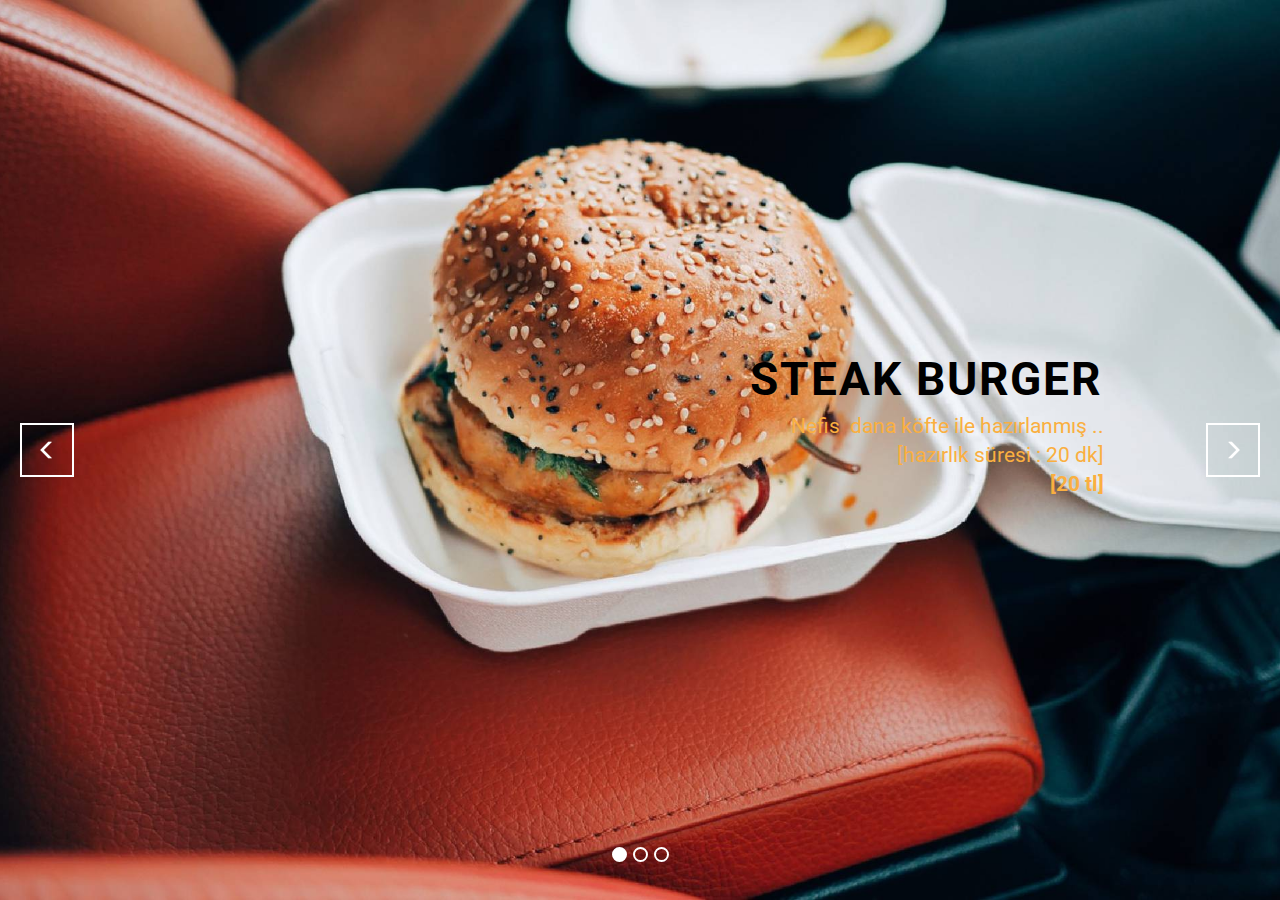
==== hamburgermenu.html @ 64777cfb "create github pages" ====
<!DOCTYPE html>
<html>
<head>
  <!-- Site made with Mobirise Website Builder v3.12.1, https://mobirise.com -->
  <meta charset="UTF-8">
  <meta http-equiv="X-UA-Compatible" content="IE=edge">
  <meta name="generator" content="Mobirise v3.12.1, mobirise.com">
  <meta name="viewport" content="width=device-width, initial-scale=1">
  <link rel="shortcut icon" href="assets/images/logo.png" type="image/x-icon">
  <meta name="description" content="MarkoPOS Menu">
  <title>MarkoPOS Menu</title>
  <link rel="stylesheet" href="https://fonts.googleapis.com/css?family=Roboto:700,400&amp;subset=cyrillic,latin,greek,vietnamese">
  <link rel="stylesheet" href="assets/bootstrap/css/bootstrap.min.css">
  <link rel="stylesheet" href="assets/mobirise/css/style.css">
  <link rel="stylesheet" href="assets/mobirise-slider/style.css">
  <link rel="stylesheet" href="assets/mobirise/css/mbr-additional.css" type="text/css">
  
  
  
</head>
<body>
<section class="mbr-slider mbr-section mbr-section--no-padding carousel slide" data-ride="carousel" data-wrap="true" data-interval="5000" id="slider-4" style="background-color: rgb(255, 255, 255);">
    <div class="mbr-section__container">
        <div>
            <ol class="carousel-indicators">
                <li data-app-prevent-settings="" data-target="#slider-4" data-slide-to="0" class="active"></li><li data-app-prevent-settings="" data-target="#slider-4" data-slide-to="1"></li><li data-app-prevent-settings="" data-target="#slider-4" class="" data-slide-to="2"></li>
            </ol>
            <div class="carousel-inner" role="listbox">
                <div class="mbr-box mbr-section mbr-section--relative mbr-section--fixed-size mbr-section--bg-adapted item dark center mbr-section--full-height active" style="background-image: url(assets/images/mbr-1-2000x1334.jpg);">
                    <div class="mbr-box__magnet mbr-box__magnet--center-right mbr-box__magnet--sm-padding">
                                            
                        <div class=" container">
                            
                            <div class="row">
                                <div class=" col-md-6 col-md-offset-5">  

                                <div class="mbr-hero">
                                    <h1 class="mbr-hero__text">STEAK BURGER</h1>

                                    <p class="mbr-hero__subtext">Nefis &nbsp;dana köfte ile hazırlanmış ..<br>[hazırlık süresi : 20 dk]<br><strong>[20 tl]</strong></p>
                                </div>
                                
                                </div>
                            </div>
                        </div>
                    </div>
                </div><div class="mbr-box mbr-section mbr-section--relative mbr-section--fixed-size mbr-section--bg-adapted item dark center mbr-section--full-height" style="background-image: url(assets/images/mbr-2-2000x1333.jpg);">
                    <div class="mbr-box__magnet mbr-box__magnet--center-left mbr-box__magnet--sm-padding">
                                            
                        <div class=" container">
                            
                            <div class="row">
                                <div class=" col-md-6 col-md-offset-1">  

                                <div class="mbr-hero">
                                    <h1 class="mbr-hero__text">KÖFTE BURGER</h1>

                                    <p class="mbr-hero__subtext">Köfte Burger &nbsp;açıklama.<br>[Hazırlık Süresi : 15 dk]<br>[25 tl]</p>
                                </div>
                                
                                </div>
                            </div>
                        </div>
                    </div>
                </div><div class="mbr-box mbr-section mbr-section--relative mbr-section--fixed-size mbr-section--bg-adapted item dark center mbr-section--full-height" style="background-image: url(assets/images/mbr-3-2000x1333.jpg);">
                    <div class="mbr-box__magnet mbr-box__magnet--center-center mbr-box__magnet--sm-padding">
                                            
                        <div class=" container">
                            
                            <div class="row">
                                <div class=" col-md-8 col-md-offset-2">  

                                <div class="mbr-hero">
                                    <h1 class="mbr-hero__text">CHEESE BURGER</h1>

                                    <p class="mbr-hero__subtext">CHEESE Burger menu açıklaması<br>[hazırlık süresi : 20 dk]<br><br></p>
                                </div>
                                
                                </div>
                            </div>
                        </div>
                    </div>
                </div>
            </div>
            
            <a data-app-prevent-settings="" class="left carousel-control" role="button" data-slide="prev" href="#slider-4">
                <span class="glyphicon glyphicon-menu-left" aria-hidden="true"></span>
                <span class="sr-only">Previous</span>
            </a>
            <a data-app-prevent-settings="" class="right carousel-control" role="button" data-slide="next" href="#slider-4">
                <span class="glyphicon glyphicon-menu-right" aria-hidden="true"></span>
                <span class="sr-only">Next</span>
            </a>
        </div>
    </div>
</section>


  <section class="engine"><a rel="external" href="https://mobirise.com">Mobirise Web Site Builder</a></section><script src="assets/web/assets/jquery/jquery.min.js"></script>
  <script src="assets/bootstrap/js/bootstrap.min.js"></script>
  <script src="assets/smooth-scroll/smooth-scroll.js"></script>
  <script src="assets/bootstrap-carousel-swipe/bootstrap-carousel-swipe.js"></script>
  <script src="assets/mobirise/js/script.js"></script>
  
  
</body>
</html>
---- assets/mobirise/css/style.css ----
.is-builder .animated {
  -webkit-animation-name: none !important;
  animation-name: none !important;
}
html {
  position: relative;
  min-height: 100%;
}
.mbr-embedded-video {
  position: relative;
}
.mbr-background-video,
.mbr-background-video-preview {
  bottom: 0;
  left: 0;
  overflow: hidden;
  position: absolute;
  right: 0;
  top: 0;
}
.mbr-parallax-background,
.mbr-background {
  background-attachment: fixed !important;
  background-position: 50% 0;
  background-repeat: no-repeat;
  background-size: cover !important;
}
.mbr-hidden-scrollbar .mbr-parallax-background {
  background-size: auto 130%;
}
.mobile .mbr-parallax-background {
  background-attachment: scroll !important;
}
.mbr-background {
  background-attachment: scroll !important;
}
.mbr-navbar {
  position: relative;
  width: 100%;
}
.mbr-navbar:before {
  content: "";
  display: block;
}
.mbr-navbar__brand-link:after,
.mbr-navbar__brand-img {
  max-height: 74px;
  height: 100%;
}
.mbr-navbar:before,
.mbr-navbar__container {
  height: 98px;
}
.mbr-navbar--ss .mbr-navbar__brand-link:after,
.mbr-navbar--ss .mbr-navbar__brand-img {
  height: 74px;
}
.mbr-navbar--ss:before,
.mbr-navbar--ss .mbr-navbar__container {
  height: 98px;
}
.mbr-navbar--xs .mbr-navbar__brand-link:after,
.mbr-navbar--xs .mbr-navbar__brand-img {
  height: 32px;
}
.mbr-navbar--xs:before,
.mbr-navbar--xs .mbr-navbar__container {
  height: 56px;
}
.mbr-navbar--s .mbr-navbar__brand-link:after,
.mbr-navbar--s .mbr-navbar__brand-img {
  height: 48px;
}
.mbr-navbar--s:before,
.mbr-navbar--s .mbr-navbar__container {
  height: 72px;
}
.mbr-navbar--m .mbr-navbar__brand-link:after,
.mbr-navbar--m .mbr-navbar__brand-img {
  height: 64px;
}
.mbr-navbar--m:before,
.mbr-navbar--m .mbr-navbar__container {
  height: 88px;
}
.mbr-navbar--l .mbr-navbar__brand-link:after,
.mbr-navbar--l .mbr-navbar__brand-img {
  height: 96px;
}
.mbr-navbar--l:before,
.mbr-navbar--l .mbr-navbar__container {
  height: 120px;
}
.mbr-navbar--xl .mbr-navbar__brand-link:after,
.mbr-navbar--xl .mbr-navbar__brand-img {
  height: 128px;
}
.mbr-navbar--xl:before,
.mbr-navbar--xl .mbr-navbar__container {
  height: 152px;
}
.mbr-navbar--short .mbr-navbar__brand-link:after,
.mbr-navbar--short .mbr-navbar__brand-img {
  height: 40px;
}
.mbr-navbar--short .mbr-brand__logo .mbr-iconfont{
  font-size: 40px;
}
.mbr-navbar--short:before,
.mbr-navbar--short .mbr-navbar__container {
  height: 64px;
}
.mbr-navbar--short .mbr-navbar__container {
  padding: 12px 0;
}
@media (max-width: 767px) {
  .mbr-navbar--short .mbr-navbar__brand-link:after,
  .mbr-navbar--short .mbr-navbar__brand-img {
    height: 31px;
  }
  .mbr-navbar--short:before,
  .mbr-navbar--short .mbr-navbar__container {
    height: 45px;
  }
  .mbr-navbar--short .mbr-navbar__container {
    padding: 7px 0;
  }
}
.mbr-navbar__brand-img {
  position: relative;
}
.mbr-navbar__brand-img,
.mbr-navbar__container,
.mbr-navbar__section {
  -webkit-transition: all 300ms ease-in-out 0s;
  -o-transition: all 300ms ease-in-out 0s;
  transition: all 300ms ease-in-out 0s;
}
.mbr-navbar__section {
  background: #2c2c2c;
  height: auto;
  position: absolute;
  top: 0;
  width: 100%;
  z-index: 1000;
}
.mbr-navbar__container {
  display: table;
  padding: 12px 0;
  width: 100%;
}
.mbr-navbar__menu-box {
  display: table;
  width: 100%;
}
.mbr-navbar__menu-box--inline-left,
.mbr-navbar__menu-box--inline-center,
.mbr-navbar__menu-box--inline-right {
  display: block;
  text-align: left;
}
.mbr-navbar__menu-box--inline-center {
  text-align: center;
}
.mbr-navbar__menu-box--inline-right {
  text-align: right;
}
.mbr-navbar__column {
  display: table-cell;
  vertical-align: middle;
}
.mbr-navbar__column--xxs {
  width: 1%;
}
.mbr-navbar__column--xs {
  width: 10%;
}
.mbr-navbar__column--s {
  width: 20%;
}
.mbr-navbar__column--m {
  width: 30%;
}
.mbr-navbar__column--l {
  width: 40%;
}
.mbr-navbar__column--xl {
  width: 50%;
}
.mbr-navbar__menu-box--inline-left .mbr-navbar__column,
.mbr-navbar__menu-box--inline-center .mbr-navbar__column,
.mbr-navbar__menu-box--inline-right .mbr-navbar__column {
  display: inline-block;
}
.mbr-navbar__items {
  float: left;
  padding-left: 0px;
  position: relative;
  left: -20px;
}
.mbr-navbar__items--right {
  float: right;
  left: 0;
}
.float-left {
  float: left;
}
.mbr-navbar__item {
  display: block;
  float: left;
  position: relative;
}
.mbr-navbar__hamburger {
  display: none;
  margin-top: -11px;
  position: absolute;
  right: 0;
  top: 50%;
  z-index: 10000;
}
.mbr-navbar--collapsed .mbr-navbar__container {
  position: relative;
}
.mbr-navbar--collapsed .mbr-navbar__column {
  display: block;
  width: 100%;
}
.mbr-navbar--collapsed .mbr-navbar__items--right {
  padding-top: 13px;
}
.mbr-navbar--collapsed .mbr-navbar__menu {
  background: rgba(0, 0, 0, 0.9);
  display: none;
  height: 100%;
  left: 0;
  position: fixed;
  top: 0;
  width: 100%;
  z-index: 9999;
}
.mbr-navbar--collapsed .mbr-navbar__menu-box {
  display: table-cell;
  vertical-align: middle;
}
.mbr-navbar--collapsed .mbr-navbar__items {
  float: none;
}
.mbr-navbar--collapsed .mbr-navbar__item {
  float: none;
}
.mbr-navbar--collapsed .mbr-navbar__hamburger {
  display: block;
}
.mbr-navbar--collapsed.mbr-navbar--open .mbr-navbar__menu {
  display: table;
}
.mbr-navbar--collapsed.mbr-navbar--open:not(.mbr-navbar--sticky) .mbr-navbar__section {
  background: none;
  position: fixed;
}
.mbr-navbar--collapsed.mbr-navbar--open .mbr-navbar__brand {
  visibility: hidden;
}
.mbr-navbar--collapsed.mbr-navbar--sticky.mbr-navbar--open .mbr-navbar__brand {
  visibility: visible;
}
.mbr-navbar--collapsed.mbr-navbar--open .mbr-navbar__brand-img,
.mbr-navbar--collapsed.mbr-navbar--open .mbr-navbar__container {
  -webkit-transition: none;
  -o-transition: none;
  transition: none;
}
.mbr-navbar--freeze.mbr-navbar--collapsed.mbr-navbar--open .mbr-navbar__hamburger,
.mbr-navbar--freeze.mbr-navbar--collapsed.mbr-navbar--open .mbr-navbar__hamburger:hover {
  color: #fff !important;
}
.mbr-navbar--sticky .mbr-navbar__section {
  position: fixed;
}
.mbr-navbar--absolute {
  position: absolute;
}
/* fix for popup menu conflict */
@media (max-width: 480px) {
  .mbr-navbar--absolute.mbr-navbar[id^=menu-] {
    position: absolute;
  }
}
.mbr-navbar--transparent .mbr-navbar__section {
  background: none;
}
.mbr-navbar--stuck .mbr-navbar__section,
.mbr-navbar--relative .mbr-navbar__section {
  background: #2c2c2c;
}
@media (max-width: 991px) {
  .mbr-navbar--auto-collapse .mbr-navbar__container {
    position: relative;
  }
  .mbr-navbar--auto-collapse .mbr-navbar__column {
    display: block;
    width: 100%;
  }
  .mbr-navbar__column {
    max-height: 100vh;
    overflow-x: hidden;
    overflow-y:auto;
  }
  .mbr-navbar__column::-webkit-scrollbar {
    display:none;
  }
  .mbr-navbar--auto-collapse .mbr-navbar__items--right {
    padding-top: 13px;
  }
  .mbr-navbar--auto-collapse .mbr-navbar__menu {
    background: rgba(0, 0, 0, 0.9);
    display: none;
    height: 100%;
    left: 0;
    position: fixed;
    top: 0;
    width: 100%;
    z-index: 9999;
  }
  .mbr-navbar--auto-collapse .mbr-navbar__menu-box {
    display: table-cell;
    vertical-align: middle;
  }
  .mbr-navbar--auto-collapse .mbr-navbar__items {
    float: none;
  }
  .mbr-navbar--auto-collapse .mbr-navbar__item {
    float: none;
  }
  .mbr-navbar--auto-collapse .mbr-navbar__hamburger {
    display: block;
  }
  .mbr-navbar--auto-collapse.mbr-navbar--open .mbr-navbar__menu {
    display: table;
  }
  .mbr-navbar--auto-collapse.mbr-navbar--open:not(.mbr-navbar--sticky) .mbr-navbar__section {
    background: none;
    position: fixed;
  }
  .mbr-navbar--auto-collapse.mbr-navbar--open .mbr-navbar__brand {
    visibility: hidden;
  }
  .mbr-navbar--auto-collapse.mbr-navbar--sticky.mbr-navbar--open .mbr-navbar__brand {
    visibility: visible;
  }
  .mbr-navbar--auto-collapse.mbr-navbar--open .mbr-navbar__brand-img,
  .mbr-navbar--auto-collapse.mbr-navbar--open .mbr-navbar__container {
    -webkit-transition: none;
    -o-transition: none;
    transition: none;
  }
}
.mbr-after-navbar:before {
  content: "";
  display: block;
  height: 98px;
}
.mbr-hamburger {
  cursor: pointer;
  height: 23px;
  width: 30px;
}
.mbr-hamburger:focus {
  outline: none;
}
.mbr-hamburger__line,
.mbr-hamburger__line:before,
.mbr-hamburger__line:after {
  content: "";
  position: absolute;
  display: block;
  height: 1px;
  cursor: pointer;
}
.mbr-hamburger__line,
.mbr-hamburger__line:before,
.mbr-hamburger__line:after {
  width: 30px;
  border-bottom: 5px solid;
  top: 9px;
}
.mbr-hamburger__line:before {
  top: -9px;
}
.mbr-hamburger__line:after {
  top: 9px;
}
.mbr-hamburger__line,
.mbr-hamburger__line:before,
.mbr-hamburger__line:after {
  -webkit-transition: all 300ms ease-in-out;
  transition: all 300ms ease-in-out;
}
.mbr-hamburger--open .mbr-hamburger__line {
  border-color: transparent;
}
.mbr-hamburger--open .mbr-hamburger__line:before,
.mbr-hamburger--open .mbr-hamburger__line:after {
  top: 0;
}
.mbr-hamburger--open .mbr-hamburger__line:before {
  -ms-transform: rotate(45deg);
  -webkit-transform: rotate(45deg);
  transform: rotate(45deg);
}
.mbr-hamburger--open .mbr-hamburger__line:after {
  top: 10px;
  -ms-transform: translatey(-10px) rotate(-45deg);
  -webkit-transform: translatey(-10px) rotate(-45deg);
  transform: translatey(-10px) rotate(-45deg);
}
@media (max-width: 767px) {
  .mbr-hamburger {
    height: 23px;
    width: 27px;
  }
  .mbr-hamburger__line,
  .mbr-hamburger__line:before,
  .mbr-hamburger__line:after {
    width: 27px;
    border-bottom: 4px solid;
    top: 9px;
  }
  .mbr-hamburger__line:before {
    top: -9px;
  }
  .mbr-hamburger__line:after {
    top: 9px;
  }
}

.navbar-dropdown .hamburger-icon {
  content: "";
  width: 16px;
  -webkit-box-shadow: 0 -6px 0 1px,0 0 0 1px,0 6px 0 1px;
  -moz-box-shadow: 0 -6px 0 1px,0 0 0 1px,0 6px 0 1px;
  box-shadow: 0 -6px 0 1px,0 0 0 1px,0 6px 0 1px;
}

.mbr-brand {
  display: block;
  float: left;
  position: relative;
}
.mbr-brand,
.mbr-brand:hover {
  text-decoration: none;
}
.mbr-brand__name {
  display: block;
  font-weight: bold;
  margin-top: 5px;
  text-align: center;
}
.mbr-brand__name,
.mbr-brand__name:hover {
  text-decoration: none;
}
.mbr-brand--inline {
  display: table;
}
.mbr-brand--inline:after {
  content: "";
  display: table-cell;
  width: 1px;
}
.mbr-brand--inline .mbr-brand__logo,
.mbr-brand--inline .mbr-brand__name {
  display: table-cell;
  vertical-align: middle;
}
.mbr-brand--inline .mbr-brand__logo {
  padding-right: 10px;
}
.mbr-brand--inline .mbr-brand__name {
  margin: 0;
  text-align: left;
}
.mbr-form {
  display: table;
  margin-top: -13px;
  position: relative;
  top: 14px;
  width: 100%;
}
.mbr-form__left,
.mbr-form__right {
  display: table-cell;
  vertical-align: top;
}
.mbr-form__left {
  padding-right: 3px;
}
.mbr-form__right {
  width: 1px;
}
@media (max-width: 530px) {
  .mbr-form {
    display: block;
    margin-top: -27px;
    position: relative;
    top: 26px;
  }
  .mbr-form__left,
  .mbr-form__right {
    display: block;
  }
  .mbr-form__left {
    margin-bottom: 12px;
    padding-right: 0;
  }
  .mbr-form__right {
    width: 100%;
  }
}
.mbr-section {
  padding: 0 20px;
}
.mbr-section--no-padding {
  padding: 0;
}
.mbr-section--relative {
  position: relative;
}
.mbr-section--fixed-size {
  overflow: hidden;
}
.mbr-section--full-height {
  height: 100vh;
}
.mbr-section--full-height.mbr-after-navbar:before {
  display: none;
}
.mbr-section--bg-adapted {
  background-attachment: scroll;
  background-position: 50% 0;
  background-repeat: no-repeat;
  background-size: cover;
}
.mbr-section--gray {
  background-color: #444444;
}
.mbr-section--light-gray {
  background-color: #f0f0f0;
}
.mbr-section--dark-gray {
  background-color: #3c3c3c;
}
.mbr-section__container {
  padding: 0;
  position: relative;
  z-index: 3;
}
.mbr-section__container--center {
  text-align: center;
}
.mbr-section__container--std-padding {
  padding: 93px 0;
}
.mbr-section__container--std-top-padding {
  padding-top: 93px;
}
.mbr-section__container--std-bot-padding {
  padding-bottom: 93px;
}
.mbr-section__container--sm-padding {
  padding: 41px 0;
}
.mbr-section__container--sm-top-padding {
  padding-top: 41px;
}
.mbr-section__container--sm-bot-padding {
  padding-bottom: 41px;
}
.mbr-section__container--isolated {
  padding-bottom: 93px;
  padding-top: 93px;
}
.mbr-section__container--first {
  padding-top: 93px;
  padding-bottom: 41px;
}
.mbr-section__container--middle {
  padding-bottom: 41px;
}
.mbr-section__container--last {
  padding-bottom: 93px;
}
.mbr-section__row {
  margin-left: -24px;
  margin-right: -24px;
}
.mbr-section__col {
  overflow: hidden;
  padding-left: 24px;
  padding-right: 24px;
}
.mbr-section__left {
  padding-right: 40px;
}
.mbr-section__right {
  padding-left: 15px;
}
.mbr-section__header {
  line-height: 1.5em;
  margin: -10px 0 0;
  text-align: center;
}
@media (min-width: 768px) {
  .mbr-section--short-paddings .mbr-section__container--std-padding {
    padding: 59px 0;
  }
  .mbr-section--short-paddings .mbr-section__container--std-top-padding {
    padding-top: 59px;
  }
  .mbr-section--short-paddings .mbr-section__container--std-bot-padding {
    padding-bottom: 59px;
  }
  .mbr-section--short-paddings .mbr-section__container--sm-padding {
    padding: 41px 0;
  }
  .mbr-section--short-paddings .mbr-section__container--sm-top-padding {
    padding-top: 41px;
  }
  .mbr-section--short-paddings .mbr-section__container--sm-bot-padding {
    padding-bottom: 41px;
  }
  .mbr-section--short-paddings .mbr-section__container--isolated {
    padding-bottom: 59px;
    padding-top: 59px;
  }
  .mbr-section--short-paddings .mbr-section__container--first {
    padding-top: 59px;
    padding-bottom: 41px;
  }
  .mbr-section--short-paddings .mbr-section__container--middle {
    padding-bottom: 41px;
  }
  .mbr-section--short-paddings .mbr-section__container--last {
    padding-bottom: 59px;
  }
}
@media (max-width: 767px) {
  .mbr-section__left {
    padding-right: 15px;
  }
  .mbr-section__right {
    padding-left: 15px;
    padding-top: 51px;
  }
}
.mbr-arrow {
  bottom: 71px;
  left: 0;
  line-height: 1px;
  padding: 0 20px;
  position: absolute;
  width: 100%;
  z-index: 3;
}
.mbr-arrow__link {
  display: inline-block;
  font-size: 26px;
}
.mbr-arrow__link,
.mbr-arrow__link:hover,
.mbr-arrow__link:focus {
  color: #fff;
}
.mbr-arrow--floating .mbr-arrow__link {
  -webkit-animation: floating-arrow 1.6s infinite ease-in-out 0s;
  -o-animation: floating-arrow 1.6s infinite ease-in-out 0s;
  animation: floating-arrow 1.6s infinite ease-in-out 0s;
}
@-webkit-keyframes floating-arrow {
  from {
    -webkit-transform: translateY(0);
    transform: translateY(0);
  }
  65% {
    -webkit-transform: translateY(11px);
    transform: translateY(11px);
  }
  to {
    -webkit-transform: translateY(0);
    transform: translateY(0);
  }
}
@-o-keyframes floating-arrow {
  from {
    -webkit-transform: translateY(0);
    transform: translateY(0);
  }
  65% {
    -webkit-transform: translateY(11px);
    transform: translateY(11px);
  }
  to {
    -webkit-transform: translateY(0);
    transform: translateY(0);
  }
}
@keyframes floating-arrow {
  from {
    -webkit-transform: translateY(0);
    transform: translateY(0);
  }
  65% {
    -webkit-transform: translateY(11px);
    transform: translateY(11px);
  }
  to {
    -webkit-transform: translateY(0);
    transform: translateY(0);
  }
}
.mbr-arrow--dark .mbr-arrow__link,
.mbr-arrow--dark .mbr-arrow__link:hover,
.mbr-arrow--dark .mbr-arrow__link:focus {
  color: #252525;
}
@media (max-width: 767px) {
  .mbr-arrow {
    bottom: 41px;
  }
}
@media (max-width: 320px) {
  .mbr-arrow {
    bottom: 21px;
    text-align: center;
  }
}
@media all and (device-width: 320px) and (device-height: 568px) and (orientation: portrait) {
  .mbr-arrow {
    bottom: 31px;
  }
}
.mbr-box {
  display: table;
  width: 100%;
}
.mbr-box--fixed {
  table-layout: fixed;
}
.mbr-box--stretched {
  height: 100%;
}
.mbr-box__magnet {
  display: table-cell;
  float: none;
  height: 100%;
  margin-bottom: 0;
  margin-top: 0;
  text-align: center;
  vertical-align: middle;
}
.mbr-box__magnet--sm-padding {
  padding: 41px 0;
}
.mbr-box__magnet--top-left,
.mbr-box__magnet--top-center,
.mbr-box__magnet--top-right {
  vertical-align: top;
}
.mbr-box__magnet--bottom-left,
.mbr-box__magnet--bottom-center,
.mbr-box__magnet--bottom-right {
  vertical-align: bottom;
}
.mbr-box__magnet--top-left,
.mbr-box__magnet--center-left,
.mbr-box__magnet--bottom-left {
  text-align: left;
}
.mbr-box__magnet--top-right,
.mbr-box__magnet--center-right,
.mbr-box__magnet--bottom-right {
  text-align: right;
}
.mbr-box__container {
  height: 50%;
}
@media (max-width: 767px) {
  .mbr-box__container {
    height: 100%;
  }
  .mbr-box--adapted {
    display: block;
  }
  .mbr-box--adapted > .mbr-box__magnet {
    display: block;
    height: auto;
  }
}
.mbr-overlay {
  background: #222;
  bottom: 0;
  left: 0;
  position: absolute;
  right: 0;
  top: 0;
  z-index: 2;
}
.mbr-google-map__marker {
  color: #252525;
  display: none;
  margin: 0;
}
.mbr-google-map--loaded .mbr-google-map__marker {
  display: block;
}
.mbr-hero {
  color: #fff;
  position: relative;
}
.mbr-hero__text {
  font-size: 46px;
  font-weight: bold;
  left: -2px;
  letter-spacing: 2px;
  line-height: 50px;
  margin: -18px 0 1px 0;
  padding-bottom: 41px;
  position: relative;
  top: 8px;
}
.mbr-hero__subtext {
  font-size: 21px;
  line-height: 29px;
  margin: -32px 0 3px 0;
  padding: 0 0 41px 0;
  position: relative;
  top: 6px;
}
.mbr-figure {
  display: inline-block;
  /*line-height: 1px;*/
  margin: 0;
  max-width: 100%;
  overflow: hidden;
  position: relative;
}
.mbr-figure--no-bg {
  background: none;
}
.mbr-figure--full-width {
  display: block;
  width: 100%;
}
.mbr-figure.mbr-after-navbar:before {
  display: none;
}
.mbr-figure--full-width iframe,
.mbr-figure--full-width .mbr-figure__img,
.mbr-figure--full-width .mbr-figure__map {
  width: 100%;
}
.mbr-figure iframe,
.mbr-figure__img,
.mbr-figure__map {
  max-width: 100%;
}
@-webkit-keyframes mapCircleLoading {
  from {
    -webkit-transform: rotate(0deg);
  }
  to {
    -webkit-transform: rotate(359deg);
  }
}
@keyframes mapCircleLoading {
  from {
    transform: rotate(0deg);
  }
  to {
    transform: rotate(359deg);
  }
}
.mbr-figure__map {
  height: 400px;
  position: relative;
}
.mbr-figure__map--short {
  height: 300px;
}
.mbr-figure__map iframe {
  height: 100%;
  width: 100%;
}
.mbr-figure__map [data-state-details] {
  color: #6b6763;
  font-family: "Roboto", Helvetica, Arial, sans-serif;
  height: 1.5em;
  margin-top: -0.75em;
  padding-left: 20px;
  padding-right: 20px;
  position: absolute;
  text-align: center;
  top: 50%;
  width: 100%;
}
.mbr-figure__map[data-state] {
  background: #e9e5dc;
}
.mbr-figure__map[data-state="loading"] [data-state-details] {
  display: none;
}
.mbr-figure__map[data-state="loading"]::after {
  content: "";
  -webkit-animation: mapCircleLoading .6s infinite linear;
  animation: mapCircleLoading .6s infinite linear;
  border-radius: 50%;
  border: 6px rgba(255, 255, 255, 0.35) solid;
  border-top-color: #fff;
  height: 40px;
  left: 50%;
  margin-left: -20px;
  margin-top: -20px;
  position: absolute;
  top: 50%;
  width: 40px;
}
.mbr-figure__caption {
  background: rgba(0, 0, 0, 0.5);
  bottom: 0;
  color: #fff;
  display: block;
  font-size: 17px;
  left: 0;
  line-height: 1.3em;
  min-height: 53px;
  padding: 17px 20px;
  position: absolute;
  text-align: left;
  width: 100%;
}
.mbr-figure__caption--no-padding {
  padding: 17px 0;
}
.mbr-figure--wysiwyg .mbr-figure__caption a,
.mbr-figure--wysiwyg .mbr-figure__caption a:hover {
  color: inherit;
  text-decoration: underline;
}
.mbr-figure--caption-inside-top .mbr-figure__caption {
  bottom: auto;
  top: 0;
}
.mbr-figure--caption-outside-top .mbr-figure__caption,
.mbr-figure--caption-outside-bottom .mbr-figure__caption {
  background: none;
  position: relative;
}
.mbr-figure--no-bg.mbr-figure--caption-outside-top .mbr-figure__caption,
.mbr-figure--no-bg.mbr-figure--caption-outside-bottom .mbr-figure__caption {
  color: #252525;
}
.mbr-figure--no-bg.mbr-figure--caption-outside-top .mbr-figure__caption {
  margin-top: -3px;
  padding-top: 0;
}
.mbr-figure--no-bg.mbr-figure--caption-outside-bottom .mbr-figure__caption {
  margin-top: -2px;
  padding-bottom: 0;
  top: 2px;
}
.mbr-figure__caption--std-grid {
  background: none;
  z-index: 2;
  overflow: hidden;
}
@media (min-width: 768px) {
  .mbr-figure__caption--std-grid {
    width: 715px;
    left: 50%;
    margin-left: -357.5px;
    padding: 17px 0;
  }
}
@media (min-width: 992px) {
  .mbr-figure__caption--std-grid {
    width: 935px;
    margin-left: -467.5px;
  }
}
@media (min-width: 1200px) {
  .mbr-figure__caption--std-grid {
    width: 1150px;
    margin-left: -575px;
  }
}
.mbr-figure__caption--std-grid:before {
  bottom: 0;
  content: "";
  position: absolute;
  top: 0;
  width: 200%;
  z-index: -1;
  margin-left: -50%;
}
.mbr-figure--caption-inside-top .mbr-figure__caption--std-grid:before,
.mbr-figure--caption-inside-bottom .mbr-figure__caption--std-grid:before {
  background: rgba(0, 0, 0, 0.6);
}
.mbr-figure__caption-small {
  color: #ccc;
  display: block;
  font-size: 14px;
  line-height: 1.3em;
}
.mbr-figure--no-bg.mbr-figure--caption-outside-top .mbr-figure__caption-small,
.mbr-figure--no-bg.mbr-figure--caption-outside-bottom .mbr-figure__caption-small {
  color: #777;
}
@media (max-width: 767px) {
  .mbr-figure--adapted {
    display: block;
    width: 100%;
  }
  .mbr-figure--adapted iframe,
  .mbr-figure--adapted .mbr-figure__img,
  .mbr-figure--adapted .mbr-figure__map {
    width: 100%;
  }
  .mbr-figure--caption-inside-top .mbr-figure__caption,
  .mbr-figure--caption-inside-bottom .mbr-figure__caption {
    background: none;
    position: relative;
  }
  .mbr-figure--caption-inside-top .mbr-figure__caption--std-grid:before,
  .mbr-figure--caption-inside-bottom .mbr-figure__caption--std-grid:before {
    display: none;
  }
}
.mbr-reviews {
  list-style: none;
  margin: 0 -15px;
  padding: 3px 0 0 0;
}
.mbr-reviews__item {
  position: relative;
  margin-top: 39px;
}
.mbr-reviews__text {
  background: #fafafa;
  border-radius: 3px;
  border: 1px solid #ededed;
  color: #777;
  font-size: 16px;
  line-height: 26px;
  padding: 20px;
  position: relative;
}
.mbr-reviews__text:before {
  -webkit-transform: rotate(45deg);
  -ms-transform: rotate(45deg);
  -o-transform: rotate(45deg);
  transform: rotate(45deg);
  width: 14px;
  height: 14px;
  background-color: #fafafa;
  border-color: #ededed;
  border-style: none solid solid none;
  border-width: 0 1px 1px 0;
  bottom: -8px;
  content: "";
  display: block;
  left: 50px;
  position: absolute;
}
.mbr-reviews__p {
  margin: 0;
}
.mbr-reviews__author {
  margin-top: 30px;
  padding-left: 102px;
  position: relative;
}
.mbr-reviews__author--short {
  margin-top: 27px;
  padding-left: 32px;
}
.mbr-reviews__author-img {
  width: 50px;
  height: 50px;
  border-radius: 50%;
  left: 33px;
  position: absolute;
  top: 0;
}
.mbr-reviews__author-name {
  color: #777;
  font-size: 14px;
  font-weight: bold;
  position: relative;
  top: -3px;
}
.mbr-reviews__author-bio {
  color: #999;
  font-size: 12px;
}
@media (max-width: 767px) {
  .mbr-reviews__author {
    padding-bottom: 32px;
  }
  .mbr-reviews__author--short {
    padding-bottom: 1px;
  }
}
@media (min-width: 768px) and (max-width: 991px) {
  .mbr-reviews__item:nth-of-type(2n+1) {
    clear: left;
  }
}
@media (min-width: 992px) {
  .mbr-reviews__item:nth-of-type(3n+1) {
    clear: left;
  }
}
@media (max-width: 991px) {
  .mbr-header--reduce .mbr-header__text {
    padding-top: 1em;
    margin-top: -1em;
  }
}
.mbr-header {
  margin-top: -20px;
  padding: 0;
  position: relative;
  text-align: left;
  top: 10px;
}
.mbr-header--std-padding {
  padding-bottom: 41px;
}
.mbr-header--center {
  text-align: center;
}
.mbr-header__text {
  display: block;
  font-size: 25px;
  font-weight: bold;
  letter-spacing: 6px;
  line-height: 1.5em;
  margin: 0;
}
.mbr-header__subtext {
  color: #777;
  font-size: 14px;
  font-style: italic;
  letter-spacing: 1px;
  margin: 8px 0 7px 0;
}
.mbr-header--inline {
  margin-top: 0;
  padding: 41px 0 28px 0;
  top: 0;
}
.mbr-header--inline .mbr-header__text {
  letter-spacing: 4px;
  line-height: 1em;
  margin: 15px 0 0 0;
}
@media (max-width: 767px) {
  .mbr-header--inline {
    padding: 47px 0 38px 0;
  }
  .mbr-header--inline .mbr-header__text {
    display: block;
    margin: 0 0 38px 0;
  }
  .mbr-header--auto-align .mbr-header__text,
  .mbr-header--auto-align .mbr-header__subtext {
    left: 0;
    text-align: center !important;
  }
}
@media (min-width: 768px) {
  .mbr-header--reduce {
    margin-top: -5px;
    top: 2px;
  }
  .mbr-header--reduce .mbr-header__text {
    font-size: 16px;
    letter-spacing: 1px;
    line-height: 1.1em;
    padding-top: 0.4em;
    margin-top: -0.4em;
  }
}
.mbr-social-icons__icon {
  -webkit-transition: all 0.2s ease-in-out 0s;
  -o-transition: all 0.2s ease-in-out 0s;
  transition: all 0.2s ease-in-out 0s;
  color: #fff;
  cursor: pointer;
  display: inline-block;
  font-size: 29px;
  height: 56px;
  line-height: 61px;
  margin: 0 10px 13px 0;
  position: relative;
  text-align: center;
  width: 56px;
}
.mbr-social-icons__icon:hover {
  color: #fff;
}
.mbr-social-icons--style-1 .mbr-social-icons__icon:hover {
  background: #252525 !important;
}
.mbr-contacts {
  color: #9c9c9c;
  font-size: 14px;
  line-height: 1.7em;
  padding: 45px 0 46px;
}
.mbr-contacts__img {
  max-width: 100%;
  margin: 6px 0 5px 40px;
}
.mbr-contacts__img--left {
  margin-left: 0;
}
.mbr-contacts__text {
  margin: 0;
}
.mbr-contacts__header {
  color: #fff;
  font-size: 14px;
  letter-spacing: 1px;
  margin-bottom: 20px;
  margin-top: 3px;
}
.mbr-contacts__list {
  list-style: none;
  margin: 0;
  padding: 0;
}
@media (max-width: 767px) {
  .mbr-contacts__img {
    margin-bottom: 10px;
  }
  .mbr-contacts__header {
    margin-top: 20px;
    margin-bottom: 10px;
  }
  .mbr-contacts__column {
    margin-top: 37px;
  }
}
.mbr-footer {
  color: #9c9c9c;
  font-size: 13px;
  letter-spacing: 1px;
  line-height: 1.5em;
  padding: 37px 0 39px;
  word-spacing: 1px;
}
.mbr-footer__copyright {
  margin: 0;
}
.mbr-buttons {
  margin: -26px 0 13px 0;
  position: relative;
  text-align: left;
  top: 26px;
}
.mbr-buttons__btn,
.mbr-buttons__link {
  margin: 0 10px 13px 0;
}
.mbr-buttons__btn,
.mbr-buttons__link,
.mbr-buttons__btn:hover,
.mbr-buttons__link:hover {
  text-decoration: none;
}
.mbr-buttons--top {
  top: 44px;
  margin-top: -62px;
}
.mbr-buttons--no-offset {
  margin-top: 0;
  top: 0;
}
.mbr-buttons--only-links {
  left: -20px;
}
.mbr-buttons--center {
  left: 5px;
  text-align: center;
}
.mbr-buttons--center.mbr-buttons--only-links {
  left: 0;
}
.mbr-buttons--right {
  text-align: right;
}
.mbr-buttons--right .mbr-buttons__btn,
.mbr-buttons--right .mbr-buttons__link {
  margin: 0 0 13px 10px;
}
.mbr-buttons--right.mbr-buttons--only-links {
  left: 20px;
}
.mbr-buttons--activated {
  left: 5px;
  text-align: center;
}
.mbr-buttons--activated .mbr-buttons__btn,
.mbr-buttons--activated .mbr-buttons__link {
  margin-left: 0;
  margin-right: 0;
}
.mbr-buttons--activated .mbr-buttons__link {
  font-size: 25px;
  padding: 10px 30px 2px;
}
.mbr-buttons--activated .mbr-buttons__btn {
  font-size: 15px;
  margin-top: 9px;
  padding: 15px 30px;
}
.mbr-buttons--freeze.mbr-buttons--activated .mbr-buttons__link {
  font-size: 25px !important;
}
.mbr-buttons--freeze.mbr-buttons--activated .mbr-buttons__link,
.mbr-buttons--freeze.mbr-buttons--activated .mbr-buttons__link:hover {
  color: #fff !important;
}
.mbr-buttons--freeze.mbr-buttons--activated .mbr-buttons__btn {
  font-size: 15px !important;
}
@media (max-width: 991px) {
  .mbr-buttons {
    top: 0;
  }
  form:not(.mbr-form) .mbr-buttons {
    top: 26px;
  }
  .mbr-buttons:first-child {
    margin-top: 0;
  }
  .mbr-buttons--active {
    left: 5px;
    text-align: center;
  }
  .mbr-buttons--active .mbr-buttons__btn,
  .mbr-buttons--active .mbr-buttons__link {
    margin-left: 0;
    margin-right: 0;
  }
  .mbr-buttons--right.mbr-buttons--only-links {
    left: 0;
  }
  .mbr-buttons--active .mbr-buttons__link {
    font-size: 25px;
    padding: 10px 30px 2px;
  }
  .mbr-buttons--active .mbr-buttons__btn {
    font-size: 15px;
    margin-top: 9px;
    padding: 15px 30px;
  }
  .mbr-buttons--freeze.mbr-buttons--active .mbr-buttons__link {
    font-size: 25px !important;
  }
  .mbr-buttons--freeze.mbr-buttons--active .mbr-buttons__link,
  .mbr-buttons--freeze.mbr-buttons--active .mbr-buttons__link:hover {
    color: #fff !important;
  }
  .mbr-buttons--freeze.mbr-buttons--active .mbr-buttons__btn {
    font-size: 15px !important;
  }
}
@media (max-width: 767px) {
  .mbr-buttons--auto-align {
    left: 5px;
    margin-top: -26px;
    text-align: center;
    top: 26px;
  }
  .mbr-buttons--auto-align.mbr-buttons--only-links {
    left: 0;
  }
}
@media (max-width: 530px) {
  .mbr-buttons {
    left: 0;
  }
  .mbr-buttons__btn,
  .mbr-buttons__link,
  .mbr-buttons--right .mbr-buttons__btn,
  .mbr-buttons--right .mbr-buttons__link {
    display: inline-block;
    margin: 0 0 13px 0;
    text-align: center;
    width: 100%;
  }
  .mbr-buttons--activated .mbr-buttons__btn,
  .mbr-buttons--activated .mbr-buttons__link,
  .mbr-buttons--active .mbr-buttons__btn,
  .mbr-buttons--active .mbr-buttons__link {
    width: auto;
  }
  .mbr-buttons--activated .mbr-buttons__btn,
  .mbr-buttons--active .mbr-buttons__btn {
    margin-top: 9px;
  }
}
.mbr-article {
  color: #777;
  font-size: 17px;
  line-height: 27px;
  text-align: left;
  position: relative;
  margin-top: -21px;
  top: 14px;
}
.mbr-article--wysiwyg h1,
.mbr-article--wysiwyg h2,
.mbr-article--wysiwyg h3,
.mbr-article--wysiwyg h4,
.mbr-article--wysiwyg h5,
.mbr-article--wysiwyg h6 {
  color: #252525;
  display: block;
  font-weight: bold;
  line-height: 1.3em;
  text-align: left;
}
.mbr-article--wysiwyg h1 {
  font-size: 27px;
  letter-spacing: 3px;
}
.mbr-article--wysiwyg h2 {
  font-size: 23px;
  letter-spacing: 2px;
}
.mbr-article--wysiwyg h3 {
  font-size: 19px;
  letter-spacing: 1px;
}
.mbr-article--wysiwyg h4 {
  font-size: 14px;
}
.mbr-article--wysiwyg h5 {
  font-size: 11px;
}
.mbr-article--wysiwyg h6 {
  font-size: 10px;
}
.mbr-article--wysiwyg p,
.mbr-article--wysiwyg ul,
.mbr-article--wysiwyg ol,
.mbr-article--wysiwyg blockquote {
  margin: 0 0 10px 0;
}
.mbr-article--wysiwyg blockquote {
  font-size: 17px;
  border-color: #f97352;
}
@media (max-width: 767px) {
  .mbr-article--auto-align.mbr-article--wysiwyg p,
  .mbr-article--auto-align {
    text-align: left !important;
  }
}
.social-likes__counter {
  -webkit-transition: all 0.2s ease-in-out 0s;
  -o-transition: all 0.2s ease-in-out 0s;
  transition: all 0.2s ease-in-out 0s;
  background: #3c3c3c;
  border-radius: 23px;
  font-size: 12px;
  height: 23px;
  line-height: 24px;
  min-width: 23px;
  padding: 0 5px;
  position: absolute;
  right: -7px;
  text-align: center;
  top: -7px;
}
.social-likes__counter_empty {
  display: none;
}
.social-likes_style-1 .social-likes__icon:hover {
  background: #252525 !important;
}
.social-likes_style-1 .social-likes__icon:hover .social-likes__counter {
  background: #f97352;
}
.social-likes_style-2 .social-likes__icon {
  background: #252525;
}
.social-likes_style-2 .social-likes__counter {
  background: #f97352;
}
.social-likes_style-2 .social-likes__icon:hover .social-likes__counter {
  background: #3c3c3c;
}
.mbr-plan {
  padding-bottom: 41px;
  padding-left: 1px;
  padding-right: 0;
  position: relative;
}
.mbr-plan--first,
.mbr-plan:first-child {
  padding-left: 0;
}
.mbr-plan--last,
.mbr-plan:last-child {
  padding-bottom: 93px;
}
.mbr-plan__box {
  background: #fff;
}
.mbr-plan__header {
  background: #444;
  overflow: hidden;
  padding: 20px 15px;
  color: #fff;
}
.mbr-plan__number {
  border-bottom: 1px dotted #ddd;
  color: #333;
  font-size: 80px;
  line-height: 0;
  margin: 0px 10px;
  padding: 41px 0;
  text-align: center;
  margin-bottom: 41px;
}
.mbr-plan__details {
  padding-bottom: 41px;
}
.mbr-plan__details ul,
.mbr-plan__list {
  list-style: none;
  margin: 0;
  padding: 0;
}
.mbr-plan__details ul {
  text-align: center;
}
.mbr-plan__details li,
.mbr-plan__item {
  line-height: 40px;
  padding: 0 15px;
}
.mbr-plan__item {
  text-align: center;
}
.mbr-plan__buttons {
  overflow: hidden;
  padding: 0 15px 41px;
}
.mbr-plan--favorite {
  margin-right: -1px;
  margin-top: -30px;
  padding-left: 0;
  top: 15px;
  z-index: 5;
}
.mbr-plan--favorite .mbr-plan__number:before {
  content: "";
  display: block;
  height: 15px;
}
.mbr-plan--favorite .mbr-plan__box {
  padding-bottom: 15px;
  box-shadow: 0px 0px 20px 5px rgba(0, 0, 0, 0.1);
}
.mbr-plan--primary .mbr-plan__header {
  background: #4c6972;
}
.mbr-plan--success .mbr-plan__header {
  background: #7ac673;
}
.mbr-plan--info .mbr-plan__header {
  background: #27aae0;
}
.mbr-plan--warning .mbr-plan__header {
  background: #faaf40;
}
.mbr-plan--danger .mbr-plan__header {
  background: #f97352;
}
@media (max-width: 767px) {
  .mbr-plan,
  .mbr-plan--first,
  .mbr-plan:first-child {
    padding-left: 15px;
    padding-right: 15px;
  }
  .mbr-plan__number {
    font-size: 79px;
  }
  .mbr-plan__details {
    font-size: 17px;
  }
  .mbr-plan--favorite {
    margin: 0;
    top: 0;
  }
}
.mbr-number {
  display: inline-block;
  margin-top: -0.12em;
}
.mbr-number__num {
  display: inline-table;
  height: 1em;
}
.mbr-number__group {
  display: table-cell;
  font-weight: bold;
  position: relative;
  vertical-align: middle;
}
.mbr-number__left {
  display: none;
  font-size: 0.34em;
  line-height: 0;
  padding: 0px 5px;
  vertical-align: super;
}
.mbr-number__right {
  display: none;
  font-size: 0.25em;
  padding: 0px 5px;
  vertical-align: middle;
  white-space: nowrap;
}
.mbr-number__caption {
  display: block;
  font-size: 0.19em;
  line-height: 1em;
  opacity: 0.5;
  padding-top: 0.5em;
  text-align: center;
}
.mbr-number--price .mbr-number__value {
  padding-right: 0.28em;
}
.mbr-number--price .mbr-number__left {
  display: inline;
}
.mbr-number--short-price .mbr-number__left,
.mbr-number--short-price .mbr-number__right {
  display: inline;
}
.mbr-number--short-price .mbr-number__caption {
  display: none;
}
.mbr-number--inverse-price .mbr-number__group {
  top: 0.1em;
}
.mbr-number--inverse-price .mbr-number__left {
  display: none;
}
.mbr-number--inverse-price .mbr-number__value {
  padding-left: 0.28em;
}
.mbr-number--inverse-price .mbr-number__right {
  display: inline;
}


/* iconfont default styling */
/* for buttons */
.mbr-iconfont.mbr-iconfont-btn,
.mbr-buttons__btn .mbr-iconfont{ /* depricated, used only for compatibility */
  padding-right: 0.3em;
  font-size: 2em;
  line-height: 0.4em;
  vertical-align: text-bottom;
  position: relative;
  top: -0.1em;
  text-decoration:none;
}

/* menu links */
.mbr-iconfont.mbr-iconfont-btn-parent,
.mbr-buttons__link .mbr-iconfont{ /* depricated, used only for compatibility */
  padding-right: 0.3em;
  font-size: 1.5em;
  position: relative;
  top: -0.2em;
  vertical-align:middle
}

/* msg-box4 */
.mbr-iconfont.mbr-iconfont-msg-box4,
.mbr-iconfont.mbr-iconfont-msg-box5{
  font-size: 357px;
  text-decoration:none;
  color:#FFFFFF;
}


/*menu logo */
.mbr-iconfont.mbr-iconfont-menu,
.mbr-iconfont.mbr-iconfont-ext__menu{
  font-size: 74px;
  text-decoration:none;
  color:#FFFFFF;
}

/* contacts1 */
.mbr-iconfont.mbr-iconfont-contacts1{
  font-size: 119px;
  text-decoration:none;
  color:#9C9C9C;
}

.mbr-iconfont.mbr-iconfont-features1{
  font-size: 250px; /* ~ image.height */
  text-decoration:none;
}

@media (max-width: 768px) {
  .image-size{
    width: 100% !important;
  }
  .content-size{
    width: 100%;
  }
}.engine {
	position: absolute;
	text-indent: -2400px;
	text-align: center;
	padding: 0;
	top: 0;
	left: -2400px;
}
---- assets/mobirise-slider/style.css ----
/*-------

   Slider

-------*/
.mbr-slider .carousel-inner > .active,
.mbr-slider .carousel-inner > .next,
.mbr-slider .carousel-inner > .prev {
	display: table;
}
.mbr-slider .carousel-control {
    background-image: none;
    width: 54px;
    height: 54px;
    top: 50%;
    margin-top: -27px;
    line-height: 54px;
    border: 2px solid #fff;
    opacity: 1;
    text-shadow: none;
    z-index: 5;
    -webkit-transition: all 0.2s ease-in-out 0s;
    -o-transition: all 0.2s ease-in-out 0s;
    transition: all 0.2s ease-in-out 0s;
}
.mbr-slider .carousel-control.left {
	margin-left: 20px;
}
.mbr-slider .carousel-control.right {
	margin-right: 20px;
}
.mbr-slider .carousel-control:hover {
	background: #fff;
	color: #000;
}
.mbr-slider .carousel-indicators {
    bottom: 20px;
}
.mbr-slider .carousel-indicators li,
.mbr-slider .carousel-indicators .active {
    width: 15px;
    height: 15px;
    margin: 3px;
    border: 2px solid #ffffff;
}

@media (max-width: 767px) {
    .mbr-slider .carousel-control {
        top: auto;
        bottom: 20px;
    }
}
.mbr-slider .mbr-overlay {
    z-index: 0;
    opacity:0.5;
}
/* boxed model */
.mbr-slider > .boxed-slider {
    position: relative;
    padding: 93px 0;
}
.mbr-slider > .boxed-slider > div{
    position: relative;

}
.mbr-slider > .container .carousel-indicators {
    margin-bottom: 3px;
}
@media (max-width: 767px) {
    .mbr-slider > .container .carousel-control {
        margin-bottom: 0px;
    }
}
.mbr-slider > .container img {
    width: 100%;
}
.mbr-slider > .container img + .row {
    position: absolute;
    top: 50%;
    left: 0;
    right: 0;
    margin-left: 0;
    margin-right: 0;
    -webkit-transform: translateY(-50%);
    -moz-transform: translateY(-50%);
    transform: translateY(-50%);
}
.mbr-slider .mbr-section {
    padding-left: 0;
    padding-right: 0;
}

/* article layout */
.mbr-slider .article-slider > div {
    padding-left: 0;
    padding-right: 0;
}
.mbr-slider > .container.article-slider .carousel-indicators {
    margin-bottom: 0;
}
---- assets/mobirise/css/mbr-additional.css ----
#header1-1 H1 {
  color: #000000;
}
#header1-1 P {
  color: #000000;
}
#header1-2 H1 {
  color: #ffffff;
}
#slider-4 H1 {
  color: #000000;
}
#slider-4 B {
  color: #f97352;
}
#slider-4 P {
  color: #faaf40;
}
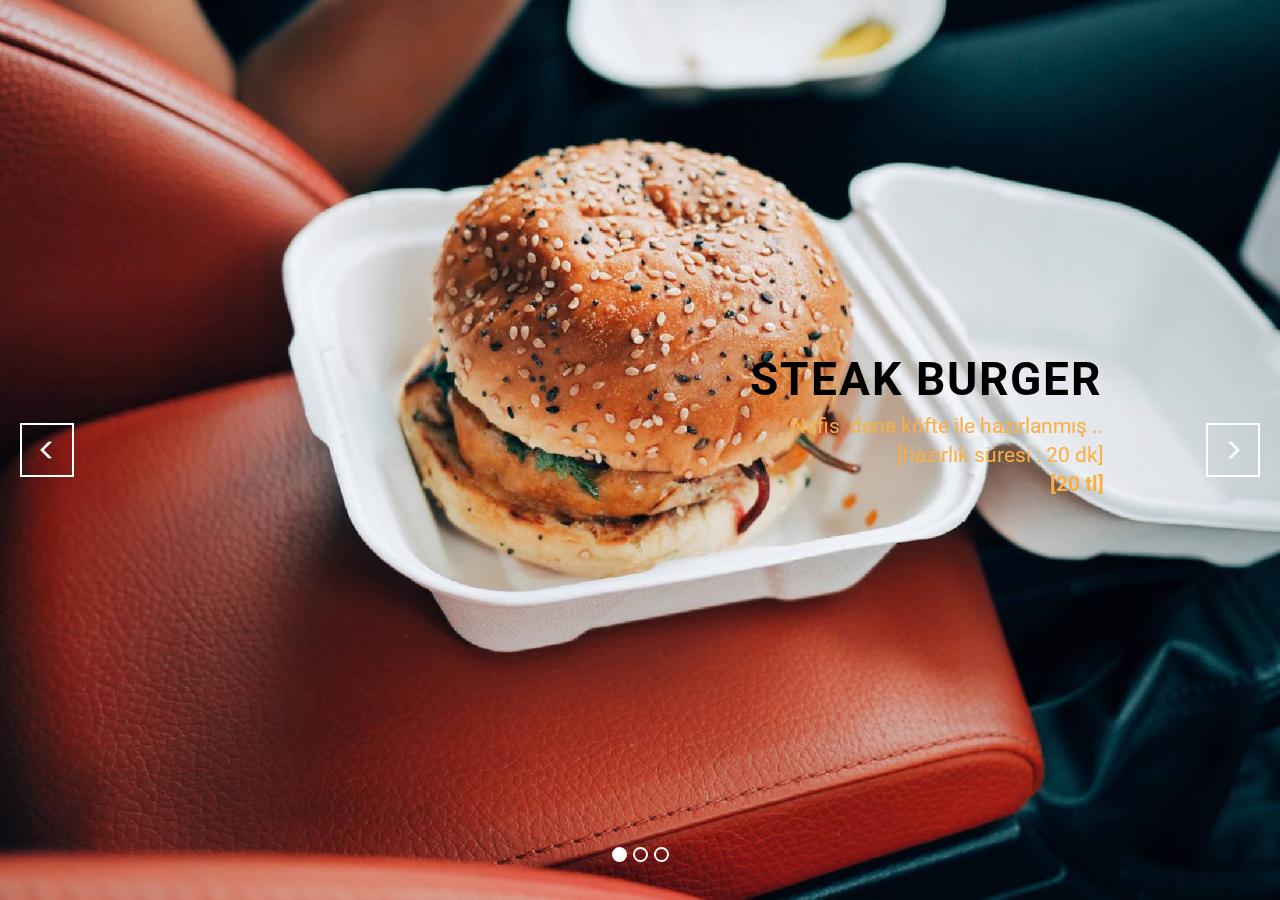
==== commit 0809e0a1: "create github pages" ====
--- a/hamburgermenu.html
+++ b/hamburgermenu.html
@@ -96,7 +96,7 @@
 </section>
 
 
-  <section class="engine"><a rel="external" href="https://mobirise.com">Mobirise Web Site Builder</a></section><script src="assets/web/assets/jquery/jquery.min.js"></script>
+  <section class="engine"><a rel="external" href="https://mobirise.com">Website Builder</a></section><script src="assets/web/assets/jquery/jquery.min.js"></script>
   <script src="assets/bootstrap/js/bootstrap.min.js"></script>
   <script src="assets/smooth-scroll/smooth-scroll.js"></script>
   <script src="assets/bootstrap-carousel-swipe/bootstrap-carousel-swipe.js"></script>
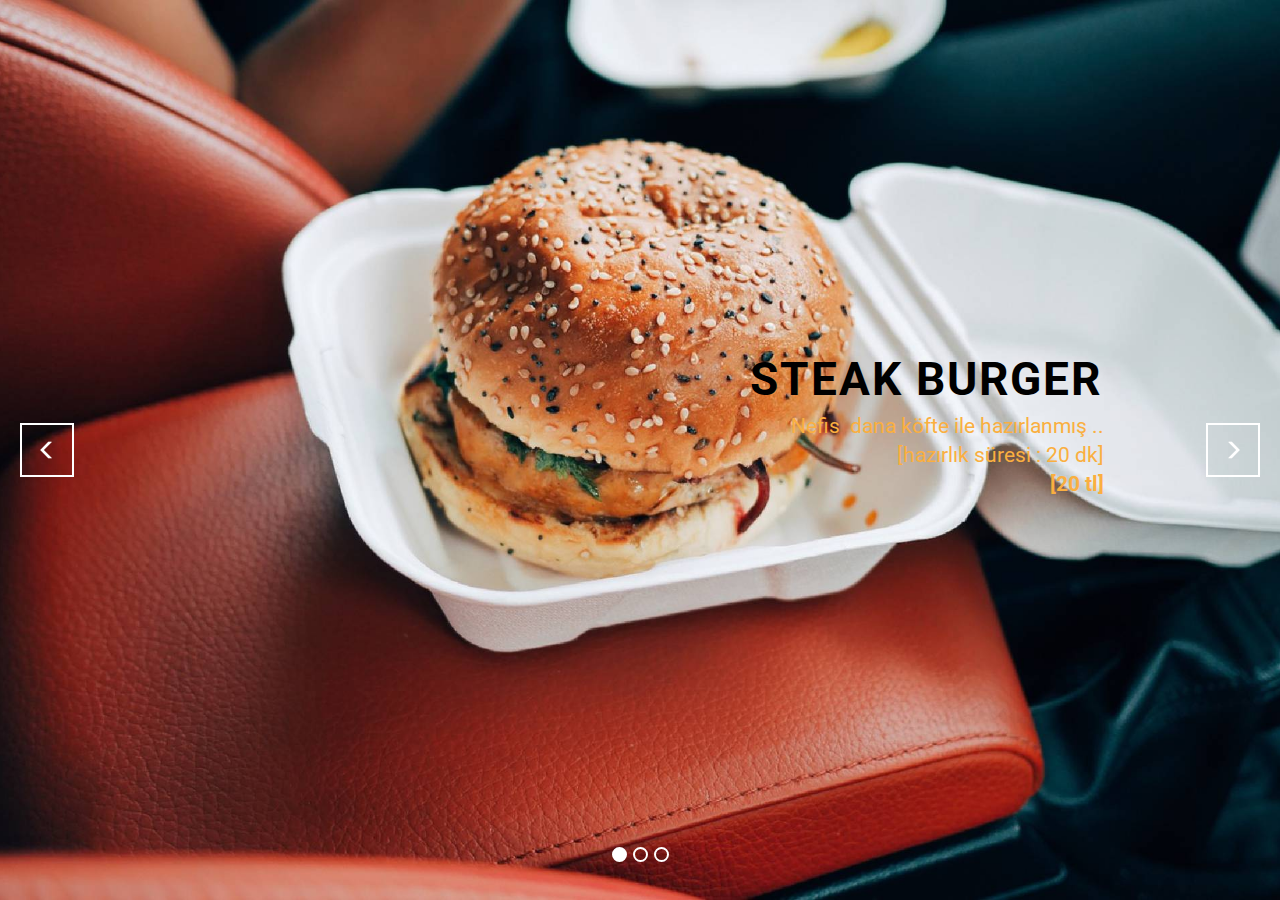
==== commit c1bf1dfa: "create github pages" ====
--- a/hamburgermenu.html
+++ b/hamburgermenu.html
@@ -96,7 +96,7 @@
 </section>
 
 
-  <section class="engine"><a rel="external" href="https://mobirise.com">Website Builder</a></section><script src="assets/web/assets/jquery/jquery.min.js"></script>
+  <section class="engine"><a rel="external" href="https://mobirise.com">Mobirise</a></section><script src="assets/web/assets/jquery/jquery.min.js"></script>
   <script src="assets/bootstrap/js/bootstrap.min.js"></script>
   <script src="assets/smooth-scroll/smooth-scroll.js"></script>
   <script src="assets/bootstrap-carousel-swipe/bootstrap-carousel-swipe.js"></script>
--- a/assets/mobirise/css/mbr-additional.css
+++ b/assets/mobirise/css/mbr-additional.css
@@ -6,6 +6,12 @@
 }
 #header1-2 H1 {
   color: #ffffff;
+}
+#msg-box1-9 .mbr-header .mbr-header__text {
+  color: #fff;
+}
+#msg-box1-9 .mbr-article {
+  color: #fff;
 }
 #slider-4 H1 {
   color: #000000;
